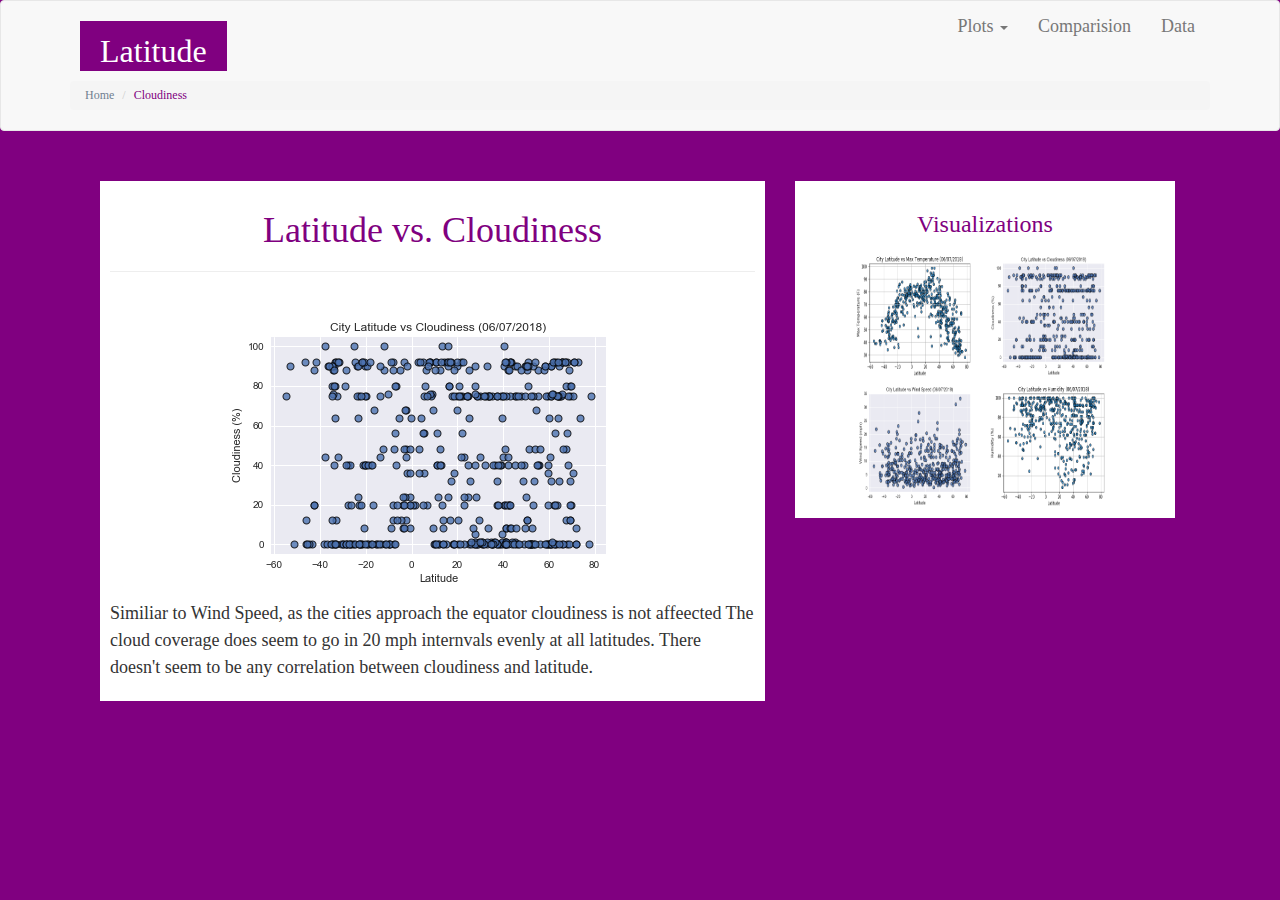
==== cloudiness.html @ 8480e134 "add html and css files" ====
<!DOCTYPE html>
<html lang="en">

<head>
    <meta charset="UTF-8">
    <meta name="viewport" content="width=device-width, initial-scale=1">
    <title>Latitude</title>
    <link rel="stylesheet" href="https://maxcdn.bootstrapcdn.com/bootstrap/3.3.7/css/bootstrap.min.css">
    <link rel="stylesheet" href="style.css">
    <!-- jQuery library -->
    <script src="https://ajax.googleapis.com/ajax/libs/jquery/3.3.1/jquery.min.js"></script>

    <!-- Latest compiled JavaScript -->
    <script src="https://maxcdn.bootstrapcdn.com/bootstrap/3.3.7/js/bootstrap.min.js"></script>
</head>

<body>

    <nav class="navbar navbar-default">
        <div class="container">
            <!-- Brand and toggle get grouped for better mobile display -->
            <div class="navbar-header">
                <button type="button" class="navbar-toggle collapsed" data-toggle="collapse" data-target="#bs-example-navbar-collapse-1"
                    aria-expanded="false">
                    <span class="sr-only">Toggle navigation</span>
                    <span class="icon-bar"></span>
                    <span class="icon-bar"></span>
                    <span class="icon-bar"></span>
                </button>
                <h1>
                    <a id="Brand" class="navbar-brand" href="#">Latitude</a>
                </h1>
            </div>

            <!-- Collect the nav links, forms, and other content for toggling -->
            <div class="collapse navbar-collapse" id="bs-example-navbar-collapse-1">

                <ul class="nav navbar-nav navbar-right">
                    <li class="dropdown">
                        <a href="#" class="dropdown-toggle" data-toggle="dropdown" role="button" aria-haspopup="true" aria-expanded="false">Plots
                            <span class="caret"></span>
                        </a>
                        <ul class="dropdown-menu">
                            <li>
                                <a href="max_temperature.html">Max Temperature</a>
                            </li>
                            <li class="active">
                                <a href="cloudiness.html">Cloudiness</a>
                            </li>
                            <li>
                                <a href="wind_speed.html">Wind Speed</a>
                            </li>
                            <li>
                                <a href="humidity.html">Humidity</a>
                            </li>
                        </ul>
                        <li>
                            <a href="comparison.html">Comparision</a>
                        </li>
                        <li>
                            <a href="data.html">Data</a>
                        </li>
                    </li>
                </ul>
            </div>
            <nav aria-label="breadcrumb">
                <h6>
                    <ol class="breadcrumb">
                        <li id="navcolor" class="breadcrumb-item">
                            <a href="index.html">Home</a>
                        </li>
                        <li id="navactive" class="breadcrumb-item active" aria-current="page">Cloudiness</li>
                    </ol>
                    <h6>
            </nav>
            <!-- /.navbar-collapse -->
        </div>
        <!-- /.container-fluid -->
    </nav>
    <div class="container">
        <!-- <div class="row"> -->
        <div class="col-md-7 col-sm-12 main_viz">
            <!-- <section> -->
            <h1>Latitude vs. Cloudiness</h1>
            <hr>
            <img src="City_Latitude_v_Cloudiness.png" alt="City Latitude vs Cloudiness">
            <p>Similiar to Wind Speed, as the cities approach the equator cloudiness is not affeected The cloud coverage does
                seem to go in 20 mph internvals evenly at all latitudes. There doesn't seem to be any correlation between
                cloudiness and latitude.</p>
        </div>
        <!-- </section> -->

        <div class="col-md-4 col-xs-12 viz" align="center">
            <section>
                <h3>Visualizations</h3>
                <div class="container-fluid">
                    <!-- <div class="row"> -->
                    <!-- <div class="col-md-6 col-sm-3"> -->
                    <a href="max_temperature.html">
                        <img src="City_Latitude_v_Max_Temperature.png" alt="City Latitude vs Temperature">
                    </a>
                    <!-- </div> -->
                    <!-- <div class="col-md-6 col-sm-3"> -->
                    <a href="cloudiness.html">
                        <img src="City_Latitude_v_Cloudiness.png" alt="City Latitude vs Cloudiness">
                    </a>
                    <!-- </div> -->
                    <!-- <div class="col-md-6 col-sm-3"> -->
                    <a href="wind_speed.html">
                        <img src="City_Latitude_v_Wind_Speed.png" alt="City Latitude vs Wind Speed">
                    </a>
                    <!-- </div> -->
                    <!-- <div class="col-md-6 col-sm-3"> -->
                    <a href="humidity.html">
                        <img src="City_Latitude_v_Humidity.png" alt="City Latitude vs Humidity">
                    </a>
                    <!-- </div> -->
                </div>
            </section>
        </div>
        <!-- </div> -->
    </div>
</body>

</html>
---- style.css ----
/* Styling for HTML elements */
body {
    padding: 0;
    margin: 0;
    font-family: Georgia, "Times New Roman", Times, serif;
    font-size: 18px;
    line-height: 150%;
    color: #333;
    background: purple;
  }
  
  header {
    background: white;
  }
  #navcolor a {
      color: slategrey;
  }
  #navactive {
    color: purple
  }
  li.dropdown.open > ul > li.active > a {
    background: purple;
  }

  #Brand{
    padding: 20px;
    margin-left: 10px;
    font-size: 48px;
    background: purple;
    color: white;
    text-align: center;
    font-size: xx-large;
  }

  /* Selecting elements by ID */
  .summary,
  .summary img {
    float: left;
  }

  .summary {
    /* width: 90%; */
    background: white;
    padding: 10px;
    /* margin-left: 1%; */
    margin-top: 30px;
    margin-left: 30px;
  }

  .summary h1 {
    color: purple;
    background: white;
  }
  
  #summary img {
    display: block;
    width: 200px;
    height: 200px;
    margin-right: 15px;
    background: white;
  }
  
  .viz {
    /* position: relative; */
    background: white;
    padding: 10px;
    margin-top:30px;
    margin-left: 30px;
  }
  .viz img {
    width: 130px;
    height: 130px;
    /* margin-right: 15px; */
  }

  .viz h3 {
    color: purple;
    text-align: center;
  }

.row {
  display: flex;
  flex-wrap: wrap;
  padding: 0 4px;
}

/* Create two equal columns that sits next to each other */
.column {
  flex: 50%;
  padding: 0 4px;
  background: white;
}

.column img {
  display: block;
  /* margin-top: 10px; */
  margin-left: auto;
  margin-right: auto;
  background: white;

}
.column h3 {
  text-align: center;
  color: purple;
}

.column h1 {
  text-align: center;
  font-style: bold;
  color: purple;
  padding: 15px;

}
#background {
  /* display: block;
  /* margin-top: 10px; */
  /* margin-left: auto;
  margin-right: auto; */
  background: white;
}

#background h1 {
  color: purple;
  background: white;
}

#active a {
  color: white;
}

.main_viz {
  background: white;
  padding: 10px;
  margin-top: 30px;
  margin-left: 30px;
}

.main_viz p {
  text-justify: inter-word;
}

.main_viz h1 {
  text-align: center;
  color: purple;

}

.main_viz img {
  display: block;
  margin-left: auto;
  margin-right: auto;
  padding: 10px;

}
.table {
  background: white;
  
}
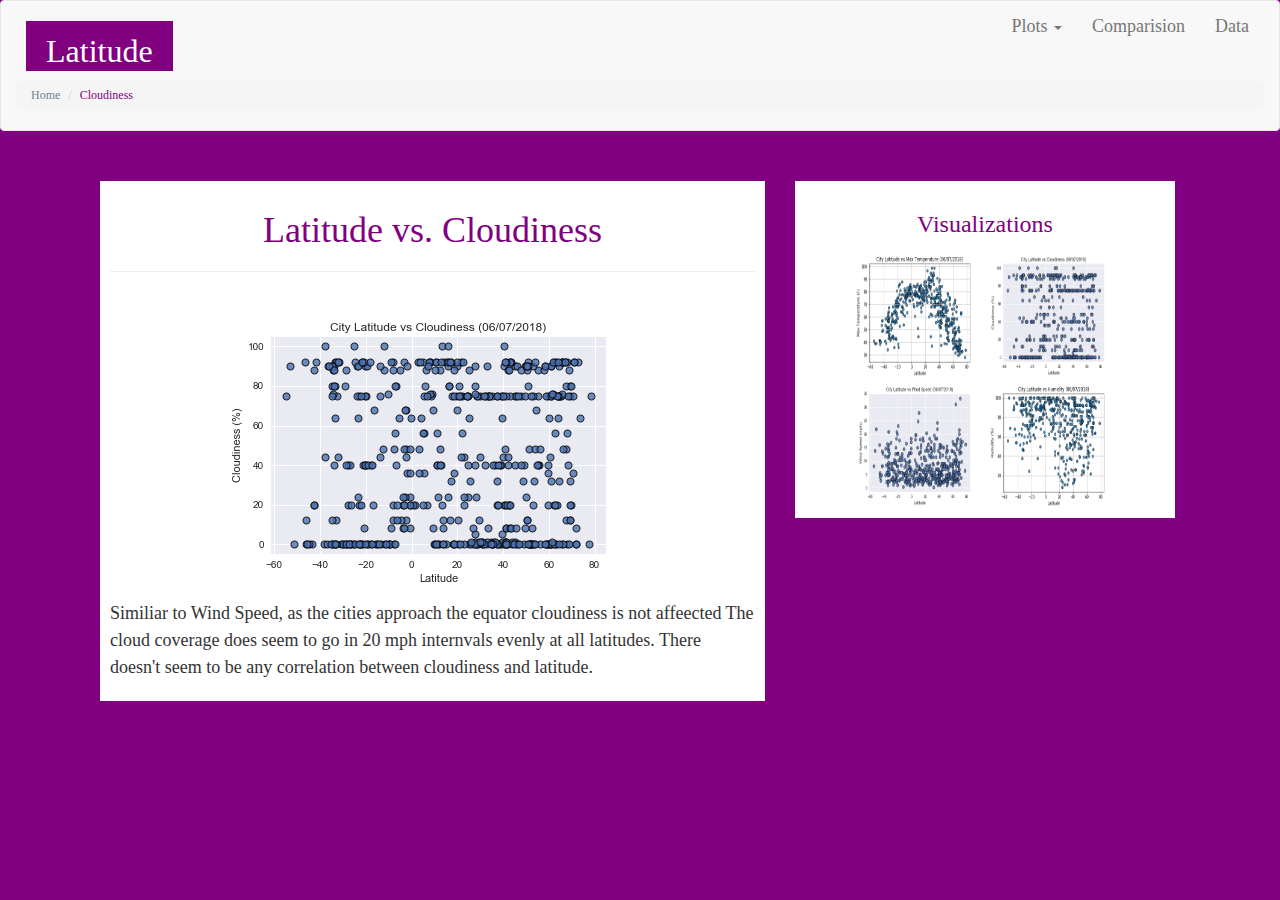
==== commit fefab220: "fix navbar" ====
--- a/cloudiness.html
+++ b/cloudiness.html
@@ -17,7 +17,7 @@
 <body>
 
     <nav class="navbar navbar-default">
-        <div class="container">
+        <div class="container-fluid">
             <!-- Brand and toggle get grouped for better mobile display -->
             <div class="navbar-header">
                 <button type="button" class="navbar-toggle collapsed" data-toggle="collapse" data-target="#bs-example-navbar-collapse-1"
@@ -28,7 +28,7 @@
                     <span class="icon-bar"></span>
                 </button>
                 <h1>
-                    <a id="Brand" class="navbar-brand" href="#">Latitude</a>
+                    <a id="Brand" class="navbar-brand" href="index.html">Latitude</a>
                 </h1>
             </div>
 
